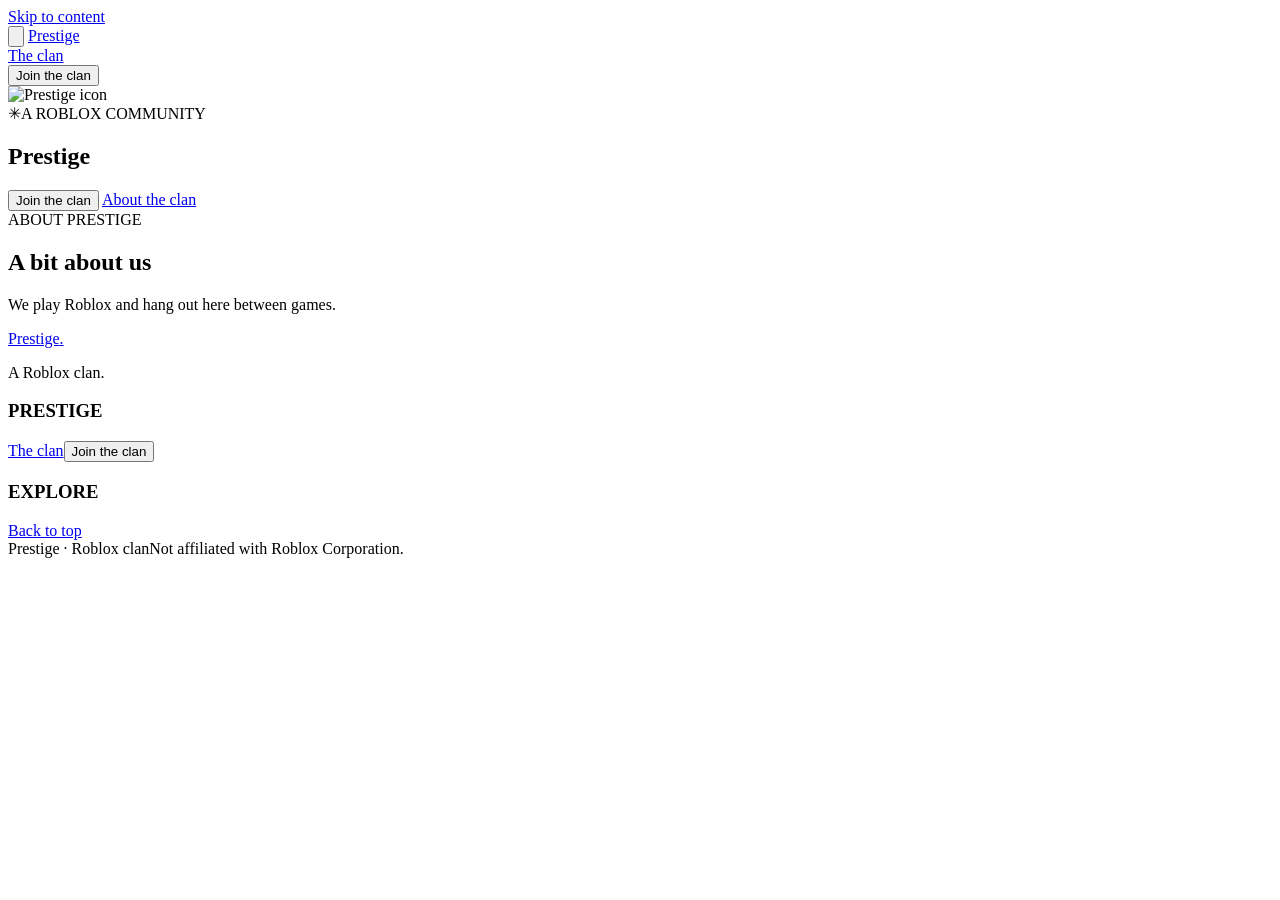
==== index.html @ fa374d74 "Clan website push" ====
<!doctype html>
<html lang="en">
<head>
  <meta charset="utf-8">
  <meta name="viewport" content="width=device-width,initial-scale=1">
  <meta name="description" content="Prestige — Roblox clan." data-copy-content="page.description">
  <meta name="theme-color" content="#05040a">
  <title data-copy="page.title">Prestige</title>
  <link rel="icon" href="assets/prestige-hat.png">
  <link rel="preconnect" href="https://fonts.googleapis.com">
  <link rel="preconnect" href="https://fonts.gstatic.com" crossorigin>
  <link href="https://fonts.googleapis.com/css2?family=Inter:wght@400;500;600;700;800;900&display=swap" rel="stylesheet">
  <link rel="stylesheet" href="style.css">
</head>
<body>
  <div class="ambient-lights" aria-hidden="true"><span></span><span></span><span></span></div>
  <a class="skip-link" href="#main">Skip to content</a>
  <header class="site-header">
    <div class="nav-inner">
      <button class="menu-toggle" type="button" aria-label="Open navigation" aria-haspopup="dialog" aria-controls="site-menu">
        <svg viewBox="0 0 24 24" aria-hidden="true"><path d="M5 7h14M5 12h14M5 17h14"/></svg>
      </button>
      <a class="brand" href="#home" aria-label="Prestige home"><img src="assets/prestige-hat.png" alt=""><span data-copy="header.name">Prestige</span></a>
      <nav class="site-nav" aria-label="Main navigation">
        <a href="#features" data-copy="navigation.clan">The clan</a>
      </nav>
      <div class="nav-actions"><button class="button primary" type="button" data-copy="header.joinButton">Join the clan</button></div>
    </div>
  </header>
  <main id="main">
    <!-- HERO -->
    <section class="hero" id="home" aria-labelledby="hero-title">
      <div class="hero-content">
        <div class="profile-ring"><img src="assets/prestige-hat.png" alt="Prestige icon"></div>
        <span class="hero-badge"><span aria-hidden="true">✳</span><span data-copy="hero.badge">A ROBLOX COMMUNITY</span></span>
        <h1 id="hero-title"><span data-copy="hero.name">Prestige</span></h1>
        <p data-copy="hero.bio"></p>
        <div class="hero-actions">
          <button class="button primary large" type="button" data-copy="hero.joinButton">Join the clan</button>
          <a class="button secondary large" href="#features" data-copy="hero.aboutButton">About the clan</a>
        </div>
      </div>
    </section>
    <!-- ABOUT THE CLAN -->
    <section class="section-wrap" id="features" aria-labelledby="features-title">
      <div class="section-heading">
        <span class="eyebrow" data-copy="about.label">ABOUT PRESTIGE</span>
        <h2 id="features-title" data-copy="about.title">A bit about us</h2>
        <p data-copy="about.description">We play Roblox and hang out here between games.</p>
      </div>
    </section>
  </main>
  <footer class="site-footer">
    <div class="footer-grid">
      <div class="footer-brand">
        <a class="brand" href="#home"><span data-copy="footer.name">Prestige</span><span class="brand-period">.</span></a>
        <p data-copy="footer.bio">A Roblox clan.</p>
      </div>
      <div><h3 data-copy="footer.clanLabel">PRESTIGE</h3><a href="#features" data-copy="footer.clanLink">The clan</a><button type="button" data-copy="footer.joinButton">Join the clan</button></div>
      <div><h3 data-copy="footer.exploreLabel">EXPLORE</h3><a href="#home" data-copy="footer.topLink">Back to top</a></div>
    </div>
    <div class="footer-bottom"><span data-copy="footer.copyright">Prestige · Roblox clan</span><span data-copy="footer.disclaimer">Not affiliated with Roblox Corporation.</span></div>
  </footer>
  <dialog class="site-menu" id="site-menu" aria-labelledby="menu-title">
    <div class="menu-heading"><strong id="menu-title"><span data-copy="menu.name">Prestige</span><span>.</span></strong><button class="menu-close" type="button" aria-label="Close navigation">×</button></div>
    <p class="menu-caption" data-copy="menu.caption">PRESTIGE ROBLOX CLAN</p>
    <nav aria-label="More navigation"><a href="#home" data-copy="menu.links.home">Home</a><a href="#features" data-copy="menu.links.clan">The clan</a></nav>
    <button class="button menu-join" type="button" data-copy="menu.joinButton">Join the clan</button>
    <span class="menu-note" data-copy="menu.note">A Roblox clan.</span>
  </dialog>
  <script src="content.js"></script>
  <script src="script.js" defer></script>
</body>
</html>
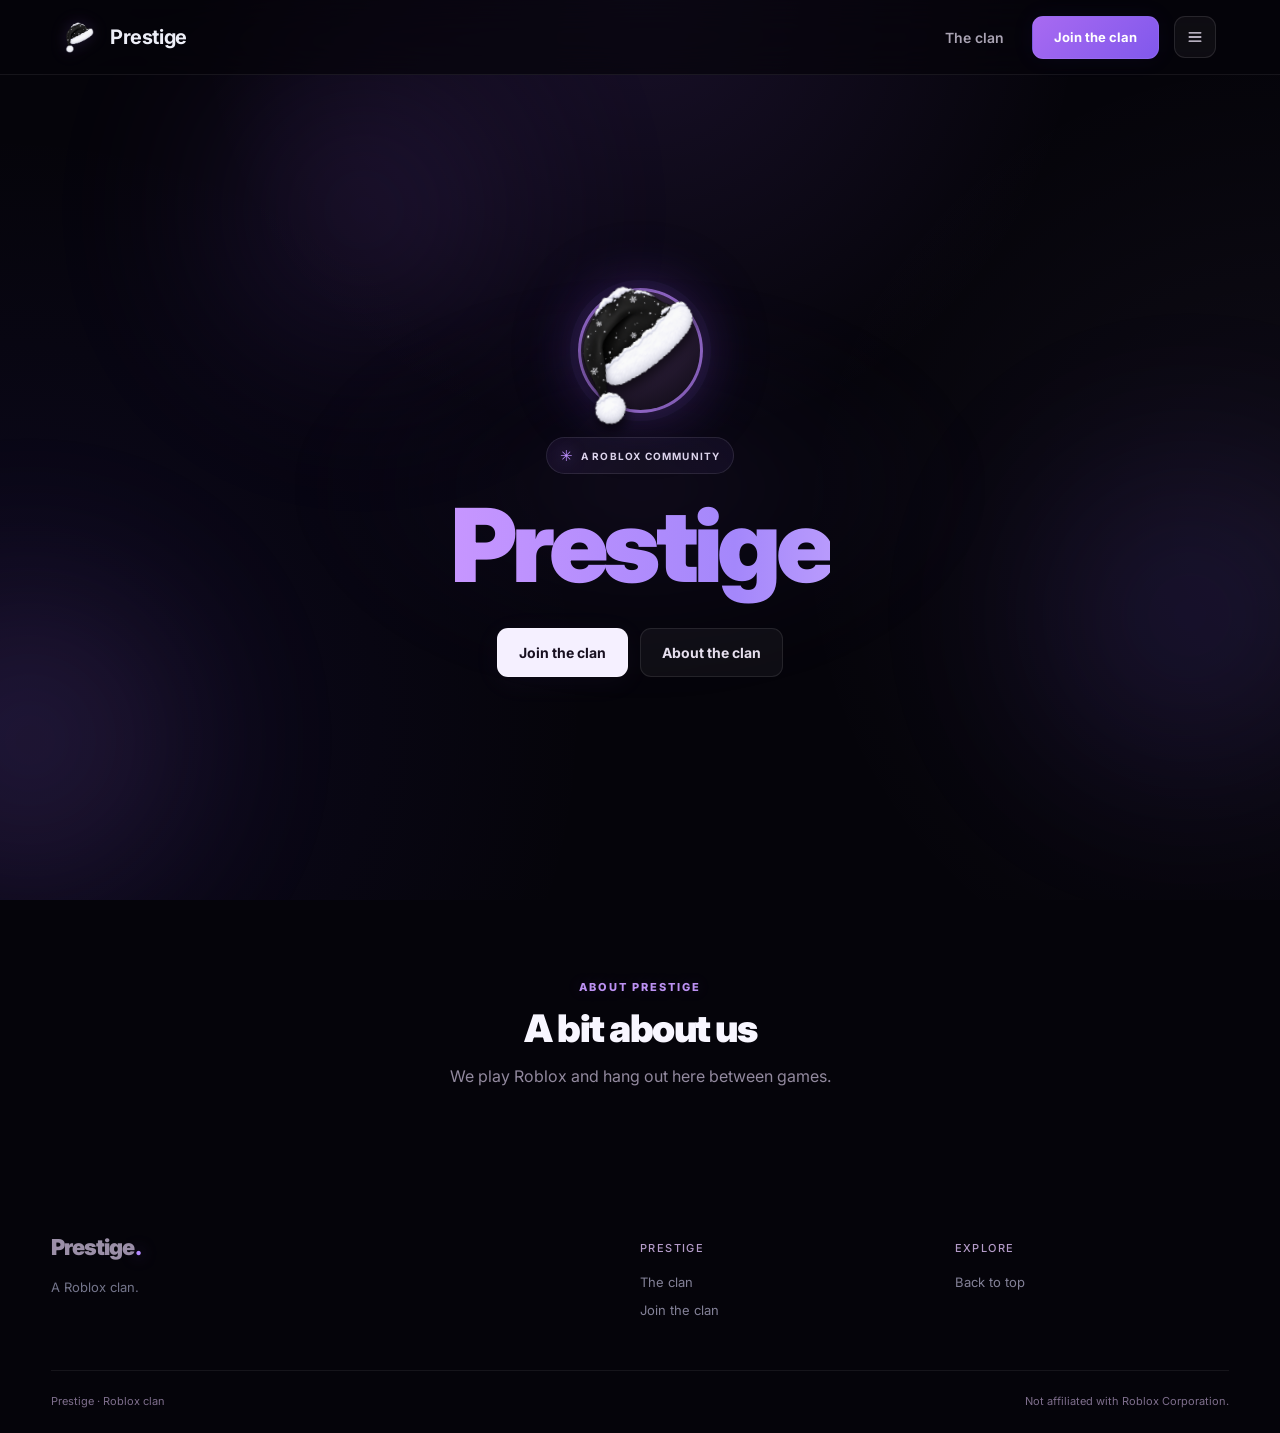
==== commit d0d77d5d: "tabicon" ====
--- a/index.html
+++ b/index.html
@@ -6,7 +6,7 @@
   <meta name="description" content="Prestige — Roblox clan." data-copy-content="page.description">
   <meta name="theme-color" content="#05040a">
   <title data-copy="page.title">Prestige</title>
-  <link rel="icon" href="assets/prestige-hat.png">
+  <link rel="icon" href="favicon.ico" sizes="16x16 32x32 48x48">
   <link rel="preconnect" href="https://fonts.googleapis.com">
   <link rel="preconnect" href="https://fonts.gstatic.com" crossorigin>
   <link href="https://fonts.googleapis.com/css2?family=Inter:wght@400;500;600;700;800;900&display=swap" rel="stylesheet">
--- a/style.css
+++ b/style.css
@@ -0,0 +1,176 @@
+:root{font-family:'Inter',Arial,sans-serif;color:#edeef7;background:#05040a;font-synthesis:none;--accent:#7155ff;--purple:#a692f0;--muted:#9994a5;--line:#ffffff12}
+*{box-sizing:border-box}
+html{scroll-behavior:smooth;scroll-padding-top:100px}
+body{margin:0}
+a{color:inherit;text-decoration:none}
+button,input,textarea{font:inherit}
+button,a{-webkit-tap-highlight-color:transparent;touch-action:manipulation}
+button{cursor:pointer}
+button:focus-visible,a:focus-visible{outline:2px solid #ad98ff;outline-offset:5px}
+h1,h2,h3,p,figure{margin:0}
+::selection{background:#7155ff77;color:#fff}
+.skip-link{position:fixed;top:-100px;left:20px;background:#7155ff;padding:15px;z-index:100}
+.skip-link:focus{top:12px}
+.site-header{height:72px;border-bottom:1px solid var(--line);position:sticky;top:0;background:#060818ed;backdrop-filter:blur(16px);z-index:20}
+.nav-inner{max-width:1280px;height:100%;padding:0 4%;margin:auto;display:flex;align-items:center;gap:32px;justify-content:space-between}
+.brand{display:inline-flex;align-items:center;gap:11px;font-size:17px;font-weight:700;letter-spacing:-.4px}
+.brand img{width:31px;height:31px;object-fit:contain;filter:drop-shadow(0 0 8px #785cff44)}
+.site-nav{display:flex;gap:31px;margin-left:auto;margin-right:20px;font-size:14px;color:var(--muted)}
+.site-nav a{position:relative;padding:15px 0}
+.site-nav a:hover,.site-nav a.active{color:#d7cbff}
+.site-nav a.active:after{content:'';height:1px;position:absolute;bottom:7px;left:0;right:0;background:#aa95f0}
+.nav-actions{display:flex;gap:10px}
+.button{display:inline-flex;align-items:center;justify-content:center;border:1px solid transparent;border-radius:10px;min-height:43px;padding:12px 21px;font-size:14px;font-weight:600;transition:background .2s,transform .2s,box-shadow .2s}
+.button:hover{transform:translateY(-2px)}
+.primary{color:#fff;background:linear-gradient(110deg,#644aff,#7a5cff);box-shadow:0 0 25px #674dff10}
+.primary:hover{background:linear-gradient(110deg,#785fff,#8b70ff);box-shadow:0 5px 28px #674dff35}
+.secondary{border-color:#a494f01c;background:#090b1d80;color:#9693ae}
+.secondary:hover{color:#e0d8ff;border-color:#a494f049}
+.large{padding:17px 30px;min-height:55px}
+.hero{position:relative;isolation:isolate;text-align:center;padding:35px 24px 0;overflow:hidden}
+h1,h2{font-family:'Inter',Arial,sans-serif;font-weight:400;letter-spacing:-.02em}
+.hero h1{font-size:clamp(48px,6.05vw,82px);line-height:1.07;max-width:900px;margin:0 auto 28px}
+.hero h1 em{color:var(--purple);font-weight:400}
+.hero>p{font-size:17px;line-height:1.75;color:var(--muted);max-width:610px;margin:auto}
+.hero-actions{display:flex;justify-content:center;gap:14px;margin-top:36px}
+.section-wrap{max-width:1200px;padding:70px 36px 25px;margin:auto}
+.section-heading{display:flex;align-items:center;justify-content:space-between;gap:50px;margin-bottom:35px}
+.eyebrow{display:block;color:#a18be8;letter-spacing:1.5px;font-size:11px;font-weight:700;margin-bottom:20px}
+.section-heading h2,h2{font-size:48px;line-height:1.12}
+.section-heading>p{color:var(--muted);font-size:16px;width:45%;line-height:1.7}
+.site-footer{max-width:1200px;margin:auto;padding:55px 36px 25px}
+.footer-grid{display:grid;grid-template-columns:2fr repeat(3,1fr);gap:40px}
+.footer-brand p{color:#74758b;font-size:13px;line-height:1.9;margin-top:15px}
+.footer-grid h3{color:#a08dbd;font-size:10px;letter-spacing:1.4px;font-weight:500;margin:7px 0 19px}
+.footer-grid>div>a:not(.brand),.footer-grid>div>button{display:block;font-size:13px;color:#838197;margin-bottom:12px;background:none;border:0;padding:0;text-align:left}
+.footer-grid a:hover,.footer-grid button:hover{color:#c8b6ff!important}
+.footer-bottom{border-top:1px solid var(--line);margin-top:40px;padding-top:23px;display:flex;justify-content:space-between;color:#5e5f77;font-size:11px;gap:25px}
+@media(min-width:1500px){.hero{padding-top:60px}
+.hero h1{font-size:84px}}
+@media(max-width:1000px){.site-nav{gap:20px;margin-right:0}
+.nav-inner{gap:22px}
+.section-heading h2,h2{font-size:42px}}
+@media(max-width:700px){html{scroll-padding-top:90px}
+.site-header{height:66px}
+.nav-inner{padding:0 6%;gap:15px}
+.brand{font-size:17px}
+.brand img{width:28px;height:28px}
+.site-nav{display:none}
+.nav-actions .button{font-size:12px;padding:11px 15px;min-height:39px}
+.hero{padding:48px 22px 0}
+.hero h1{font-size:48px;line-height:1.09;letter-spacing:-1.2px;margin-bottom:25px}
+.hero>p{font-size:16px;line-height:1.8;max-width:350px}
+.hero-actions{gap:10px;margin-top:29px}
+.large{padding:15px 18px;font-size:13px;min-height:51px}
+.section-wrap{padding:53px 23px 13px}
+.section-heading{display:block;margin-bottom:25px}
+.eyebrow{font-size:10px;margin-bottom:16px}
+.section-heading h2,h2{font-size:36px;letter-spacing:-.7px;line-height:1.16}
+.section-heading>p{width:auto;font-size:14px;margin-top:17px}
+.site-footer{padding:40px 24px 25px}
+.footer-grid{grid-template-columns:repeat(2,1fr);gap:30px}
+.footer-brand{grid-column:span 2}
+.footer-bottom{flex-direction:column;gap:10px;line-height:1.8;margin-top:30px}}
+@media(prefers-reduced-motion:reduce){html{scroll-behavior:auto}
+*,*::before,*::after{animation:none!important;transition:none!important}}
+body{isolation:isolate;background:transparent;color:#f8f6ff}
+body::before{content:'';position:fixed;inset:0;z-index:-3;pointer-events:none;background:radial-gradient(circle at 50% 0%,#9f62ff20,transparent 40%),radial-gradient(circle at 0% 80%,#583be31a,transparent 40%),radial-gradient(circle at 100% 60%,#c6a1ff0e,transparent 35%),#05040a}
+.ambient-lights{position:fixed;inset:0;overflow:hidden;pointer-events:none;z-index:-2}
+.ambient-lights span{position:absolute;width:420px;height:420px;border-radius:50%;filter:blur(90px);opacity:.2;background:radial-gradient(circle,#9c60ff,transparent 70%);animation:ambient-drift 22s ease-in-out infinite alternate}
+.ambient-lights span:nth-child(1){left:12%;top:0}
+.ambient-lights span:nth-child(2){right:-120px;top:45%;background:radial-gradient(circle,#7650f5,transparent 70%);animation-delay:-8s}
+.ambient-lights span:nth-child(3){left:-180px;bottom:-50px;background:radial-gradient(circle,#b980f2,transparent 70%);animation-delay:-15s}
+.site-header{height:75px;background:#05040aaa;backdrop-filter:blur(20px);-webkit-backdrop-filter:blur(20px);border-color:#ffffff12}
+.nav-inner{max-width:none;padding:0 5%;gap:15px}
+.brand{font-size:22px;font-weight:900;letter-spacing:-1px;gap:8px}
+.brand img{display:none}
+.brand-period{color:#b58aff;text-shadow:0 0 15px #a26affaa;margin-left:-7px}
+.site-nav{gap:30px;margin-right:13px;font-weight:600;color:#aaa4b4}
+.site-nav a:hover{color:#fff;text-shadow:0 0 15px #ba96ff66}
+.nav-actions .primary,.menu-join{color:#fff;background:linear-gradient(135deg,#a86af1,#8158ec,#6548cb);background-size:200% 200%;animation:violet-flow 7s ease infinite;border:1px solid #cbb4ff21;font-size:13px;font-weight:700}
+.button{font-weight:700;gap:9px;border-radius:11px}
+.button svg{height:17px;width:17px;stroke:currentColor;fill:none;stroke-width:1.7;stroke-linecap:round;stroke-linejoin:round}
+.button:hover{transform:translateY(-3px)}
+.hero{min-height:calc(100svh - 75px);padding:65px 20px 75px;display:flex;align-items:center;justify-content:center;overflow:hidden;position:relative;text-align:center}
+.hero::before{content:'';position:absolute;width:min(700px,100%);height:400px;left:50%;top:50%;transform:translate(-50%,-50%);background:radial-gradient(ellipse,#a66cff12,#7054de08,transparent 70%);filter:blur(30px);pointer-events:none}
+.hero-content{position:relative;max-width:850px;width:100%;animation:fade-up .8s ease both}
+.profile-ring{display:flex;align-items:center;justify-content:center;width:125px;height:125px;margin:0 auto 24px;border-radius:50%;background:radial-gradient(circle at 35% 20%,#47315c,#17101f 80%);border:3px solid #ac7aefbb;box-shadow:0 0 0 8px #a46aff0c,0 0 55px #9c60ff3d,0 0 90px #7542dc1a;transition:box-shadow .5s,border-color .5s}
+.profile-ring img{width:115%;height:115%;object-fit:contain;transform:rotate(-12deg);filter:drop-shadow(0 7px 6px #0009)}
+.profile-ring:hover{border-color:#c9a3ff;box-shadow:0 0 0 8px #a46aff12,0 0 75px #9c60ff66,0 0 100px #7542dc33}
+.hero-badge{display:inline-flex;align-items:center;gap:7px;padding:8px 13px;border:1px solid #ffffff19;border-radius:999px;background:linear-gradient(90deg,#a46aff15,#b3a1ff0c,#8158ec12);color:#ddd4ec;font-size:10px;font-weight:700;letter-spacing:1.2px;margin-bottom:22px}
+.hero-badge>span:first-child{font-size:15px;color:#bd91ff;text-shadow:0 0 15px #ac76ff88}
+.hero h1{font-family:Inter,Arial,sans-serif;font-weight:900;font-size:clamp(60px,8vw,102px);line-height:.98;letter-spacing:-5px;margin:0 auto 25px}
+.hero h1>span{background:linear-gradient(90deg,#c796ff,#a487fb,#e0c1ff,#a17ce7,#c796ff);background-size:300% 100%;background-clip:text;-webkit-text-fill-color:transparent;animation:violet-flow 9s ease-in-out infinite}
+.hero p{font-size:16px;color:#aaa2b5;line-height:1.8;max-width:600px;margin:auto}
+.hero-actions{margin-top:32px;flex-wrap:wrap;gap:12px}
+.hero .primary{background:#f5f0ff;color:#181020;border:1px solid #fff4;box-shadow:0 5px 30px #c495ff0c}
+.hero .primary:hover{background:#fff;box-shadow:0 15px 35px #c59bff20}
+.secondary{background:#ffffff0b;color:#e6dfee;border:1px solid #ffffff17}
+.secondary:hover{background:linear-gradient(90deg,#a46aff19,#7045dc14);border-color:#ba96ff66}
+.large{padding:14px 21px;min-height:49px}
+h2,.section-heading h2{font-family:Inter,Arial,sans-serif;font-weight:900;font-size:38px;letter-spacing:-1.5px;line-height:1.17}
+.section-wrap{padding:80px 7% 35px;max-width:1320px}
+.section-heading{text-align:center;display:block;margin-bottom:38px}
+.section-heading>p{width:auto;margin:13px auto 0;color:#92899e;font-size:16px}
+.eyebrow{color:#bc91f2;font-weight:800;letter-spacing:2px;font-size:11px;margin-bottom:12px;text-shadow:0 0 15px #a46aff33}
+.site-footer{padding-top:70px;max-width:1250px}
+.footer-grid h3{font-size:11px;color:#b49bc8}
+.footer-grid a,.footer-grid button{color:#9b8fa7}
+.footer-bottom{border-color:#ffffff12;color:#7e6e8c}
+.menu-toggle,.menu-close{display:grid;place-items:center;width:42px;height:42px;flex-shrink:0;border:1px solid #ffffff1a;background:#ffffff0b;border-radius:11px;color:#eee5f7;transition:background .2s,border-color .2s}
+.menu-toggle svg{width:20px;height:20px;stroke:currentColor;stroke-width:1.6;stroke-linecap:round;fill:none}
+.menu-toggle:hover,.menu-close:hover{background:#a46aff20;border-color:#ba96ff66}
+.site-menu{position:fixed;inset:0 auto 0 0;margin:0;width:min(320px,85vw);height:100dvh;max-height:none;max-width:none;border:0;border-right:1px solid #a46aff33;border-radius:0;background:radial-gradient(circle at 0 0,#a46aff22,transparent 40%),#09070e;color:#eee5f7;padding:24px 20px;box-shadow:20px 0 70px #000a}
+.site-menu[open]{display:flex;flex-direction:column;animation:menu-in .3s ease both}
+.site-menu::backdrop{background:#000b;backdrop-filter:blur(7px)}
+.menu-heading{display:flex;justify-content:space-between;align-items:center;padding-bottom:22px;border-bottom:1px solid #ffffff12}
+.menu-heading strong{font-size:22px;font-weight:900;letter-spacing:-1px}
+.menu-heading strong span{color:#b788ee}
+.menu-close{font-size:25px}
+.menu-caption{font-size:9px;letter-spacing:1.6px;color:#9b81b1;margin:24px 14px 12px}
+.site-menu nav{display:flex;flex-direction:column;gap:8px}
+.site-menu nav a{display:block;padding:14px 15px;border-radius:11px;color:#b1a3bd;font-size:14px;font-weight:600;transition:background .2s,color .2s,transform .2s}
+.site-menu nav a:hover{background:linear-gradient(90deg,#a46aff20,#7450d610);color:#fff;transform:translateX(4px)}
+.menu-join{margin-top:auto;width:100%}
+.menu-note{text-align:center;display:block;color:#7c698a;font-size:11px;margin-top:18px}
+body.menu-open{overflow:hidden}
+@keyframes ambient-drift{from{transform:translate(-30px,20px)}to{transform:translate(65px,-60px)}}
+@keyframes violet-flow{0%,100%{background-position:0% 50%}50%{background-position:100% 50%}}
+@keyframes fade-up{from{opacity:0;transform:translateY(20px)}to{opacity:1;transform:translateY(0)}}
+@keyframes menu-in{from{transform:translateX(-100%)}to{transform:translateX(0)}}
+@media(min-width:1500px){.hero{padding-top:65px}
+.hero h1{font-size:102px}}
+@media(max-width:1000px){.site-nav{gap:20px;margin-right:0}
+.section-wrap{padding-left:6%;padding-right:6%}}
+@media(max-width:850px){.site-nav{display:none}
+.nav-actions{margin-left:auto}
+.nav-inner{padding:0 20px}}
+@media(max-width:520px){.site-header{height:72px}
+.nav-inner{padding:0 15px;gap:10px}
+.menu-toggle{width:38px;height:38px}
+.brand{font-size:20px}
+.nav-actions .primary{font-size:11px;padding:11px 13px;min-height:39px}
+.hero{min-height:calc(100svh - 72px);padding:60px 20px 80px}
+.profile-ring{width:112px;height:112px;margin-bottom:24px}
+.hero h1{font-size:64px;letter-spacing:-3px;margin-bottom:23px}
+.hero p{font-size:15px;line-height:1.8}
+.hero-actions{gap:10px;margin-top:29px}
+.hero .button{width:100%;max-width:260px;font-size:13px;min-height:48px}
+.hero-badge{font-size:9px}
+.section-wrap{padding:60px 20px 20px}
+.section-heading{margin-bottom:30px}
+.section-heading h2,h2{font-size:32px;letter-spacing:-1.1px}
+.section-heading>p{font-size:15px;line-height:1.8}
+.site-footer{padding:50px 23px 25px}
+.ambient-lights span{width:280px;height:280px}}
+@media(prefers-reduced-motion:reduce){html{scroll-behavior:auto}
+*,*::before,*::after{animation:none!important;transition:none!important}}
+.site-header .brand{order:-1;gap:15px;font-size:20px;font-weight:700;letter-spacing:-.4px;color:#edeef7;white-space:nowrap}
+.site-header .brand img{display:block;width:31px;height:31px;object-fit:contain;filter:drop-shadow(0 0 8px #9164dc33)}
+.site-header .brand-period{display:none}
+.site-header .menu-toggle{order:3}
+@media(max-width:520px){.site-header .brand{font-size:20px;gap:10px}
+.site-header .brand img{width:28px;height:28px}
+.site-header .nav-inner{gap:10px}}
+.footer-grid{grid-template-columns:2fr 1fr 1fr}
+@media(max-width:700px){.footer-grid{grid-template-columns:1fr 1fr}.footer-brand{grid-column:span 2}}
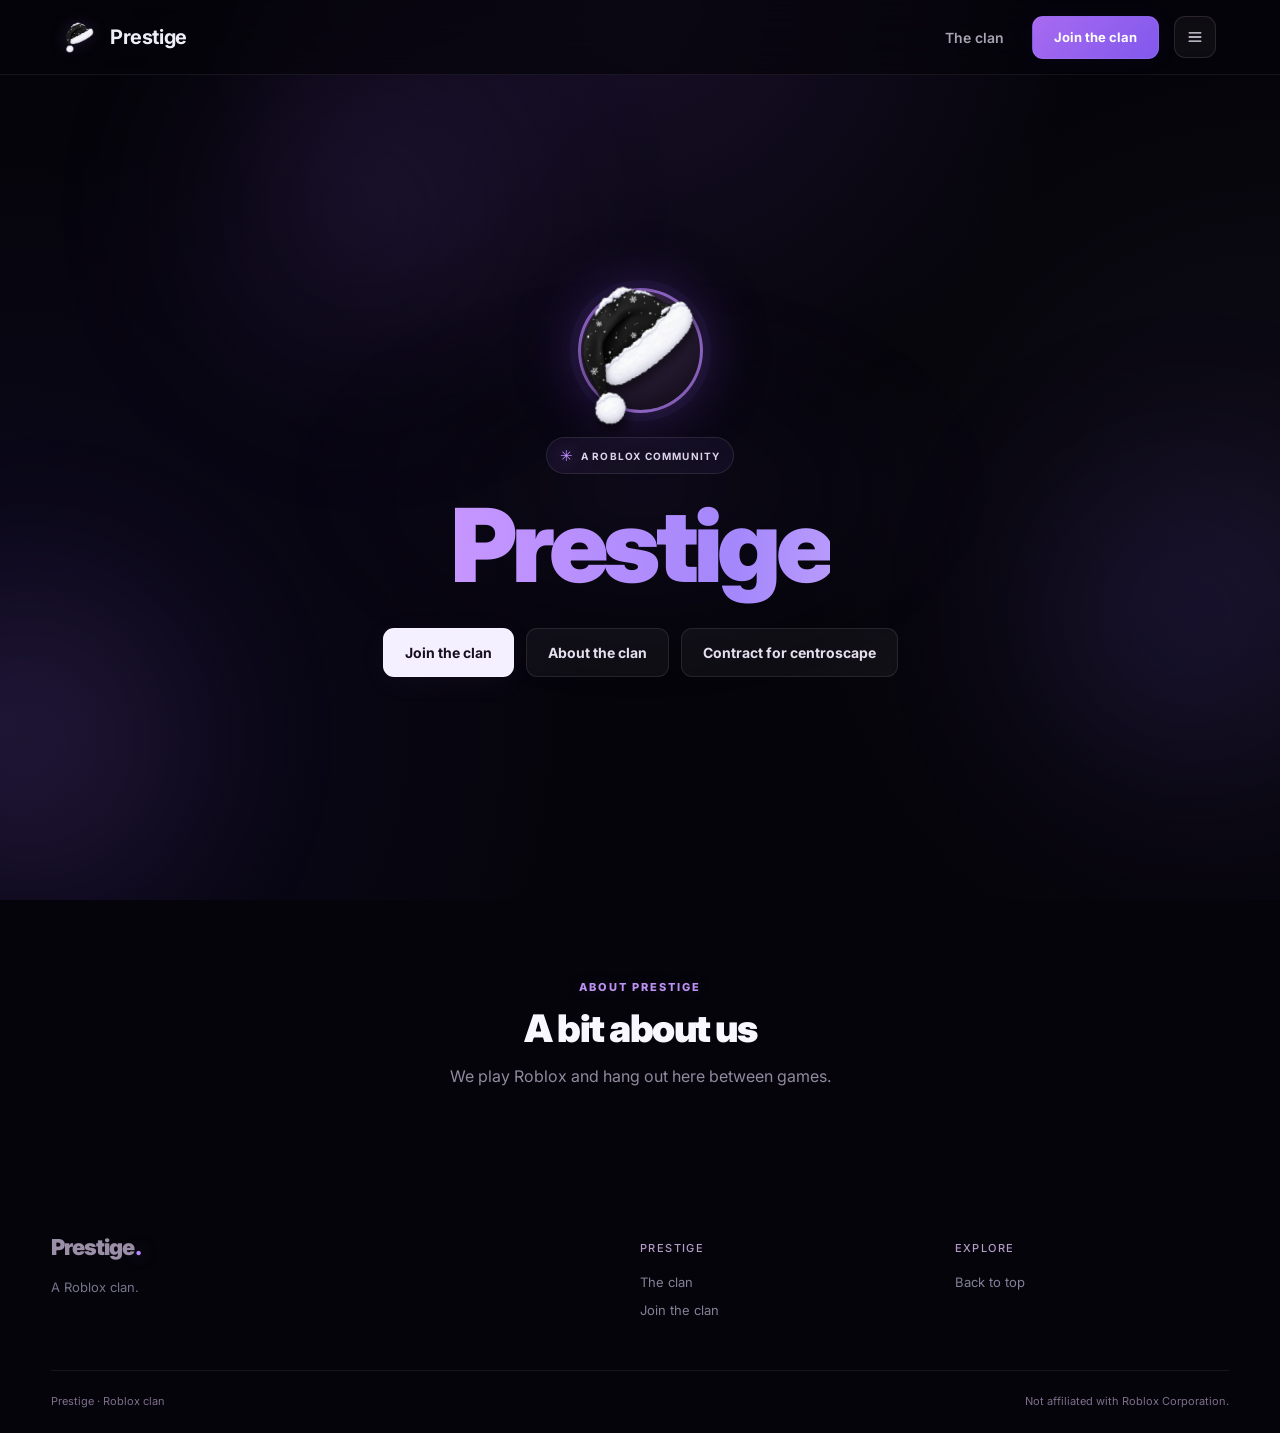
==== commit df9f9557: "s ds" ====
--- a/index.html
+++ b/index.html
@@ -6,7 +6,7 @@
   <meta name="description" content="Prestige — Roblox clan." data-copy-content="page.description">
   <meta name="theme-color" content="#05040a">
   <title data-copy="page.title">Prestige</title>
-  <link rel="icon" href="favicon.ico" sizes="16x16 32x32 48x48">
+  <link rel="icon" type="image/png" sizes="32x32" href="assets/prestige-tab-32.png">
   <link rel="preconnect" href="https://fonts.googleapis.com">
   <link rel="preconnect" href="https://fonts.gstatic.com" crossorigin>
   <link href="https://fonts.googleapis.com/css2?family=Inter:wght@400;500;600;700;800;900&display=swap" rel="stylesheet">
@@ -38,6 +38,7 @@
         <div class="hero-actions">
           <button class="button primary large" type="button" data-copy="hero.joinButton">Join the clan</button>
           <a class="button secondary large" href="#features" data-copy="hero.aboutButton">About the clan</a>
+          <a class="button secondary large" href="contract.html">Contract for centroscape</a>
         </div>
       </div>
     </section>
--- a/style.css
+++ b/style.css
@@ -174,3 +174,18 @@
 .site-header .nav-inner{gap:10px}}
 .footer-grid{grid-template-columns:2fr 1fr 1fr}
 @media(max-width:700px){.footer-grid{grid-template-columns:1fr 1fr}.footer-brand{grid-column:span 2}}
+.contract-page {
+  max-width: 54rem;
+  margin: auto;
+  padding: 2rem 1.25rem 5rem;
+}
+.contract-page h1 {
+  margin: 2rem 0 1.5rem;
+  font-size: clamp(2rem, 6vw, 3.75rem);
+}
+.contract-page figure { margin: 0 0 3rem; }
+.contract-page figure img { display: block; width: 100%; border-radius: 12px; }
+.contract-page figcaption { margin-top: .75rem; color: var(--muted); font-size: .875rem; }
+.contract-page article { max-width: 68ch; }
+.contract-page article h3 { margin: 1.75rem 0 .5rem; }
+.contract-page article p { color: var(--muted); line-height: 1.7; }
